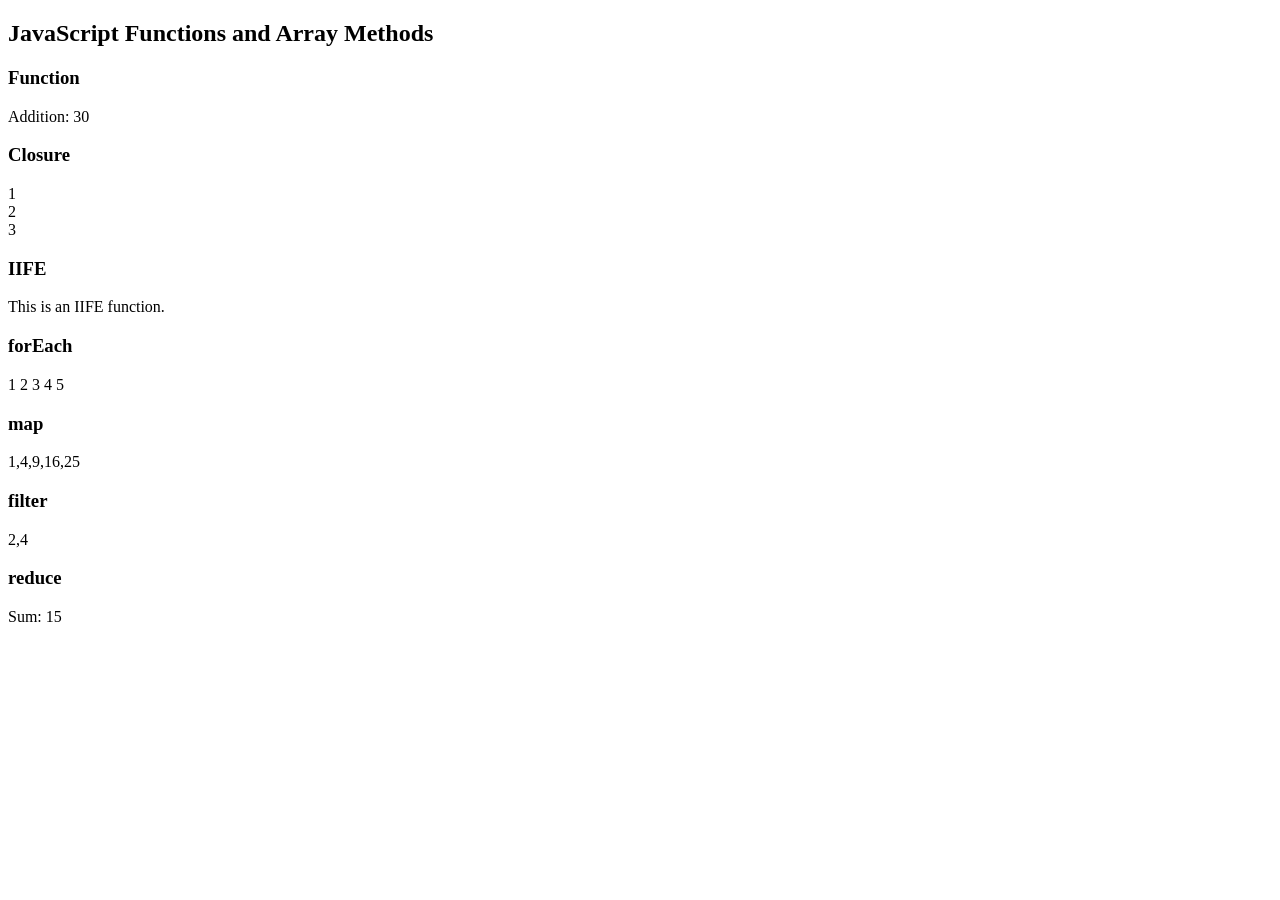
==== task6/function.html @ 58107cba "Create function.html" ====
<!DOCTYPE html>
<html>
<head>
    <title>JavaScript Task 6</title>
</head>
<body>

    <h2>JavaScript Functions and Array Methods</h2>

    <script>

        // 1. JavaScript Function
        function add(a, b) {
            return a + b;
        }

        document.write("<h3>Function</h3>");
        document.write("Addition: " + add(10, 20));


        // 2. Closure
        function counter() {
            let count = 0;

            return function() {
                count++;
                return count;
            };
        }

        let result = counter();

        document.write("<h3>Closure</h3>");
        document.write(result() + "<br>");
        document.write(result() + "<br>");
        document.write(result() + "<br>");


        // 3. IIFE
        document.write("<h3>IIFE</h3>");

        (function() {
            document.write("This is an IIFE function.");
        })();


        // 4. Array Methods
        let numbers = [1, 2, 3, 4, 5];

        // forEach
        document.write("<h3>forEach</h3>");

        numbers.forEach(function(num) {
            document.write(num + " ");
        });


        // map
        let square = numbers.map(function(num) {
            return num * num;
        });

        document.write("<h3>map</h3>");
        document.write(square);


        // filter
        let even = numbers.filter(function(num) {
            return num % 2 == 0;
        });

        document.write("<h3>filter</h3>");
        document.write(even);


        // reduce
        let sum = numbers.reduce(function(total, num) {
            return total + num;
        }, 0);

        document.write("<h3>reduce</h3>");
        document.write("Sum: " + sum);

    </script>

</body>
</html>
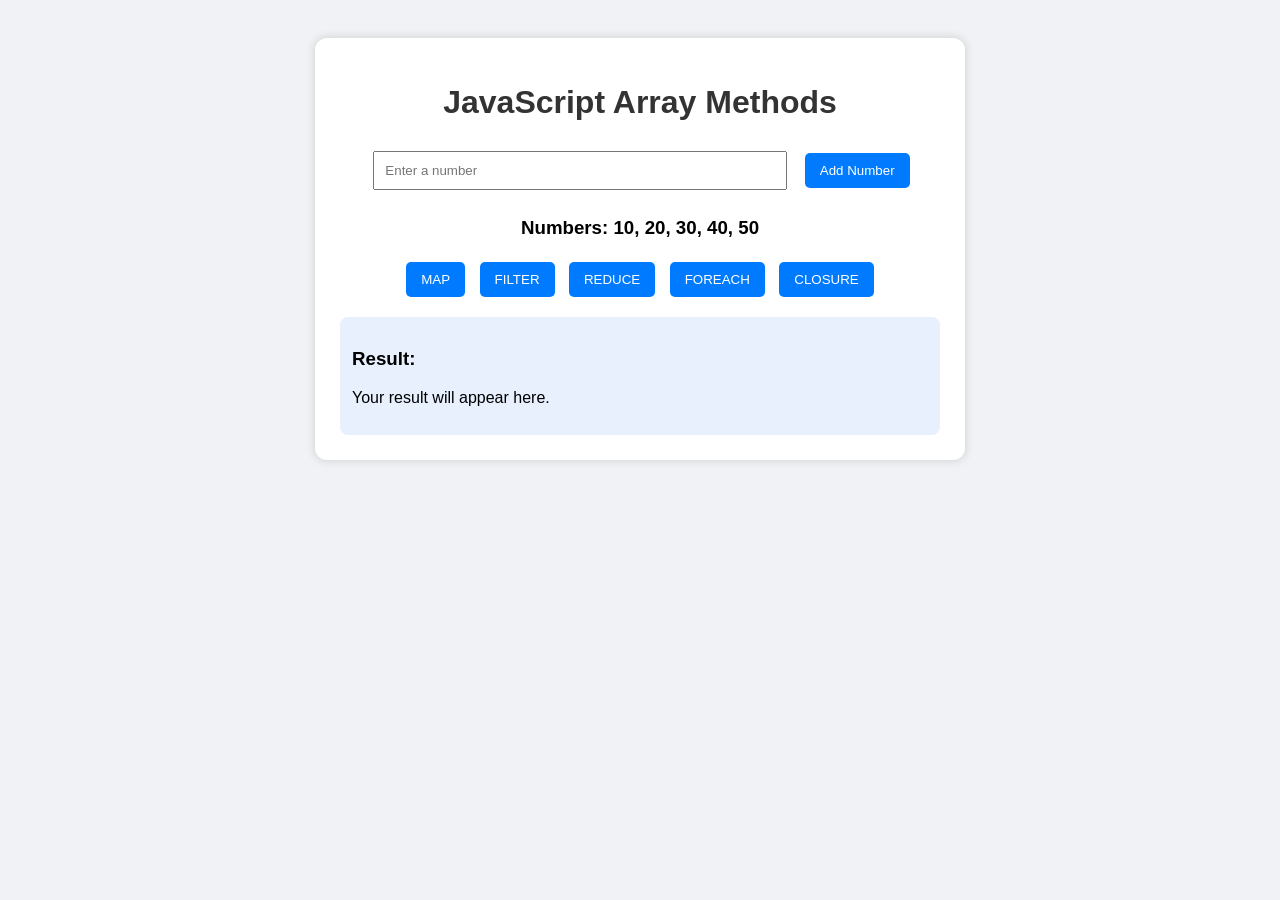
==== commit 52a81504: "Revise HTML and enhance JavaScript functionality Updated HTML structure and styles for better presen" ====
--- a/task6/function.html
+++ b/task6/function.html
@@ -1,88 +1,193 @@
-
 <!DOCTYPE html>
 <html>
 <head>
-    <title>JavaScript Task 6</title>
+    <title>JavaScript Array Methods Project</title>
+
+    <style>
+        body {
+            font-family: Arial;
+            background: #f0f2f5;
+            text-align: center;
+            padding: 30px;
+        }
+
+        .container {
+            background: white;
+            width: 80%;
+            max-width: 600px;
+            margin: auto;
+            padding: 25px;
+            border-radius: 12px;
+            box-shadow: 0 0 10px #ccc;
+        }
+
+        h1 {
+            color: #333;
+        }
+
+        input {
+            padding: 10px;
+            margin: 8px;
+            width: 65%;
+        }
+
+        button {
+            padding: 10px 15px;
+            background: #007bff;
+            color: white;
+            border: none;
+            border-radius: 5px;
+            cursor: pointer;
+            margin: 5px;
+        }
+
+        button:hover {
+            background: #0056b3;
+        }
+
+        .result {
+            background: #e8f0fe;
+            padding: 12px;
+            margin-top: 15px;
+            border-radius: 8px;
+            text-align: left;
+        }
+    </style>
 </head>
+
 <body>
 
-    <h2>JavaScript Functions and Array Methods</h2>
+<div class="container">
 
-    <script>
+    <h1>JavaScript Array Methods</h1>
 
-        // 1. JavaScript Function
-        function add(a, b) {
-            return a + b;
-        }
+    <input type="number" id="numberInput"
+           placeholder="Enter a number">
 
-        document.write("<h3>Function</h3>");
-        document.write("Addition: " + add(10, 20));
+    <button onclick="addNumber()">Add Number</button>
+
+    <h3>Numbers: <span id="numbers">10, 20, 30, 40, 50</span></h3>
+
+    <button onclick="showMap()">MAP</button>
+    <button onclick="showFilter()">FILTER</button>
+    <button onclick="showReduce()">REDUCE</button>
+    <button onclick="showForEach()">FOREACH</button>
+    <button onclick="showClosure()">CLOSURE</button>
+
+    <div class="result">
+        <h3>Result:</h3>
+        <p id="output">Your result will appear here.</p>
+    </div>
+
+</div>
+
+<script>
+
+// ARRAY
+let numbers = [10, 20, 30, 40, 50];
 
 
-        // 2. Closure
-        function counter() {
-            let count = 0;
+// NORMAL FUNCTION
+function addNumber() {
 
-            return function() {
-                count++;
-                return count;
-            };
-        }
+    let value = Number(document.getElementById("numberInput").value);
 
-        let result = counter();
+    if (value === 0 || !Number.isFinite(value)) {
+        document.getElementById("output").innerHTML =
+            "Please enter a valid number";
+        return;
+    }
 
-        document.write("<h3>Closure</h3>");
-        document.write(result() + "<br>");
-        document.write(result() + "<br>");
-        document.write(result() + "<br>");
+    numbers.push(value);
+
+    document.getElementById("numbers").innerHTML = numbers.join(", ");
+
+    document.getElementById("numberInput").value = "";
+
+    document.getElementById("output").innerHTML =
+        "Number added successfully!";
+}
 
 
-        // 3. IIFE
-        document.write("<h3>IIFE</h3>");
+// MAP METHOD
+function showMap() {
 
-        (function() {
-            document.write("This is an IIFE function.");
-        })();
+    let result = numbers.map(function(num) {
+        return num * 2;
+    });
+
+    document.getElementById("output").innerHTML =
+        "Doubled Numbers: " + result.join(", ");
+}
 
 
-        // 4. Array Methods
-        let numbers = [1, 2, 3, 4, 5];
+// FILTER METHOD
+function showFilter() {
 
-        // forEach
-        document.write("<h3>forEach</h3>");
+    let result = numbers.filter(function(num) {
+        return num % 2 === 0;
+    });
 
-        numbers.forEach(function(num) {
-            document.write(num + " ");
-        });
+    document.getElementById("output").innerHTML =
+        "Even Numbers: " + result.join(", ");
+}
 
 
-        // map
-        let square = numbers.map(function(num) {
-            return num * num;
-        });
+// REDUCE METHOD
+function showReduce() {
 
-        document.write("<h3>map</h3>");
-        document.write(square);
+    let result = numbers.reduce(function(total, num) {
+        return total + num;
+    }, 0);
+
+    document.getElementById("output").innerHTML =
+        "Sum of Numbers: " + result;
+}
 
 
-        // filter
-        let even = numbers.filter(function(num) {
-            return num % 2 == 0;
-        });
+// FOREACH METHOD
+function showForEach() {
 
-        document.write("<h3>filter</h3>");
-        document.write(even);
+    let result = "";
+
+    numbers.forEach(function(num) {
+        result += num + "<br>";
+    });
+
+    document.getElementById("output").innerHTML =
+        "All Numbers:<br>" + result;
+}
 
 
-        // reduce
-        let sum = numbers.reduce(function(total, num) {
-            return total + num;
-        }, 0);
+// CLOSURE
+function outer() {
 
-        document.write("<h3>reduce</h3>");
-        document.write("Sum: " + sum);
+    let count = 0;
 
-    </script>
+    return function inner() {
+
+        count++;
+
+        document.getElementById("output").innerHTML =
+            "Closure Counter: " + count;
+    };
+}
+
+let counter = outer();
+
+function showClosure() {
+    counter();
+}
+
+
+// IIFE
+(function() {
+
+    console.log("IIFE executed immediately!");
+
+})();
+
+</script>
 
 </body>
 </html>
